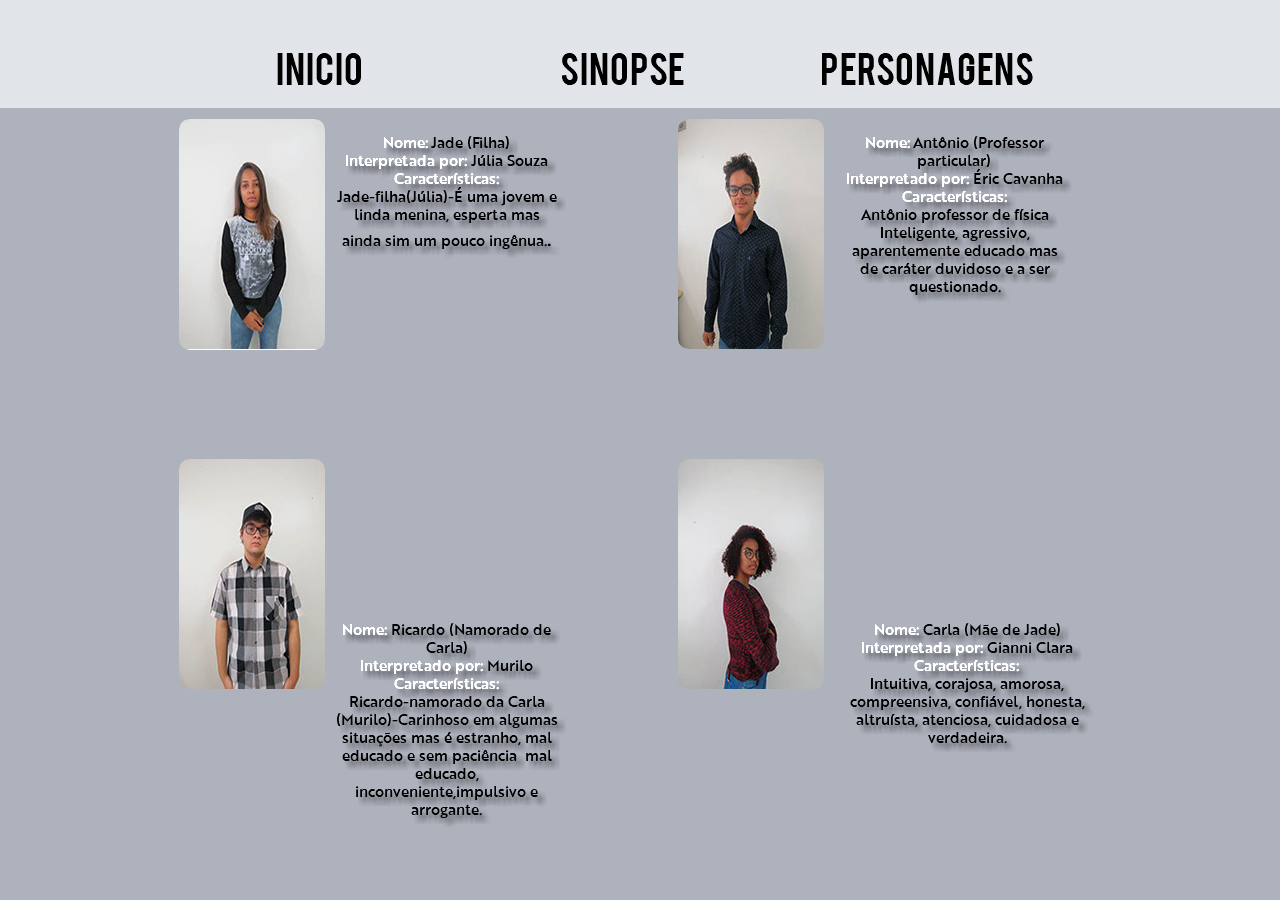
==== personagens.html @ e4b3dd81 "sd" ====
<!DOCTYPE html>
<html class="nojs html css_verticalspacer" lang="pt-BR">
 <head>

  <meta http-equiv="Content-type" content="text/html;charset=UTF-8"/>
  <meta name="generator" content="2017.0.0.363"/>
  <meta name="viewport" content="width=device-width, initial-scale=1.0"/>
  
  <script type="text/javascript">
   // Update the 'nojs'/'js' class on the html node
document.documentElement.className = document.documentElement.className.replace(/\bnojs\b/g, 'js');

// Check that all required assets are uploaded and up-to-date
if(typeof Muse == "undefined") window.Muse = {}; window.Muse.assets = {"required":["museutils.js", "museconfig.js", "jquery.musemenu.js", "jquery.watch.js", "require.js", "personagens.css"], "outOfDate":[]};
</script>
  
  <title>Personagens</title>
  <!-- CSS -->
  <link rel="stylesheet" type="text/css" href="css/site_global.css?crc=443350757"/>
  <link rel="stylesheet" type="text/css" href="css/master_a-mestre.css?crc=4279424899"/>
  <link rel="stylesheet" type="text/css" href="css/personagens.css?crc=534157246" id="pagesheet"/>
  <!-- JS includes -->
  <!--[if lt IE 9]>
  <script src="scripts/html5shiv.js?crc=4241844378" type="text/javascript"></script>
  <![endif]-->
   </head>
 <body>

  <div class="clearfix borderbox" id="page"><!-- column -->
   <div class="browser_width colelem" id="u621-bw">
    <div id="u621"><!-- group -->
     <div class="clearfix" id="u621_align_to_page">
      <nav class="MenuBar clearfix grpelem" id="menuu1161"><!-- horizontal box -->
       <div class="MenuItemContainer borderbox clearfix grpelem" id="u1169"><!-- vertical box -->
        <a class="nonblock nontext MenuItem MenuItemWithSubMenu borderbox clearfix colelem" id="u1172" href="index.html"><!-- horizontal box --><div class="MenuItemLabel NoWrap grpelem" id="u1175"><!-- state-based BG images --><img alt="Inicio" src="images/blank.gif?crc=4208392903"/><div class="fluid_height_spacer"></div></div></a>
       </div>
       <div class="MenuItemContainer borderbox clearfix grpelem" id="u1176"><!-- vertical box -->
        <a class="nonblock nontext MenuItem MenuItemWithSubMenu borderbox clearfix colelem" id="u1177" href="sinopse.html"><!-- horizontal box --><div class="MenuItemLabel NoWrap grpelem" id="u1178"><!-- state-based BG images --><img alt="Sinopse" src="images/blank.gif?crc=4208392903"/><div class="fluid_height_spacer"></div></div></a>
       </div>
       <div class="MenuItemContainer borderbox clearfix grpelem" id="u1162"><!-- vertical box -->
        <a class="nonblock nontext MenuItem MenuItemWithSubMenu MuseMenuActive borderbox clearfix colelem" id="u1163" href="personagens.html"><!-- horizontal box --><div class="MenuItemLabel NoWrap grpelem" id="u1164"><!-- state-based BG images --><img alt="Personagens" src="images/blank.gif?crc=4208392903"/><div class="fluid_height_spacer"></div></div></a>
       </div>
      </nav>
     </div>
    </div>
   </div>
   <div class="clearfix colelem" id="pu644-3"><!-- group -->
    <a class="nonblock nontext grpelem" id="u644-3" href="tablet/index.html?devicelock=tablet"><!-- rasterized frame --><div id="u644-3_img"></div></a>
    <img class="grpelem" id="u1763-19" alt="Nome: Jade (Filha) Interpretada por: Júlia Souza Características: Jade-filha(Júlia)-É uma jovem e linda menina, esperta mas ainda sim um pouco ingênua.. " src="images/u1763-19.png?crc=3944824429" data-image-width="233"/><!-- rasterized frame -->
    <img class="grpelem" id="u1779-12" alt="Nome: Antônio (Professor particular) Interpretado por: Éric Cavanha Características: Antônio professor de física Inteligente, agressivo, aparentemente educado mas de caráter duvidoso e a ser questionado." src="images/u1779-12.png?crc=512086657" data-image-width="231"/><!-- rasterized frame -->
    <div class="rounded-corners clip_frame grpelem" id="u3527"><!-- image -->
     <img class="block" id="u3527_img" src="images/img_3948-crop-u3527.jpg?crc=359358889" alt="" data-image-width="146" data-image-height="230"/>
    </div>
    <div class="rounded-corners clip_frame grpelem" id="u3552"><!-- image -->
     <img class="block" id="u3552_img" src="images/img_3949-crop-u3552.jpg?crc=452761715" alt="" data-image-width="146" data-image-height="231"/>
    </div>
   </div>
   <div class="clearfix colelem" id="pu3516"><!-- group -->
    <div class="rounded-corners clip_frame grpelem" id="u3516"><!-- image -->
     <img class="block" id="u3516_img" src="images/img_3943-crop-u3516.jpg?crc=22323202" alt="" data-image-width="146" data-image-height="230"/>
    </div>
    <div class="rounded-corners clip_frame grpelem" id="u3535"><!-- image -->
     <img class="block" id="u3535_img" src="images/img_3960-crop-u3535.jpg?crc=3944533901" alt="" data-image-width="146" data-image-height="230"/>
    </div>
   </div>
   <div class="clearfix colelem" id="pu2293-12"><!-- group -->
    <img id="u2293-12" alt="Nome: Ricardo (Namorado de Carla) Interpretado por: Murilo  Características: Ricardo-namorado da Carla(Murilo)-Carinhoso em algumas situações mas é estranho, mal educado e sem paciência mal educado, inconveniente,impulsivo e arrogante." width="233" height="206" src="images/u2293-12.png?crc=4162046887"/><!-- rasterized frame -->
    <div id="u2477-12-wrapper">
     <img id="u2477-12" alt="Nome: Carla (Mãe de Jade) Interpretada por: Gianni Clara Características: Intuitiva, corajosa, amorosa, compreensiva, confiável, honesta, altruísta, atenciosa, cuidadosa e verdadeira." src="images/u2477-12.png?crc=225882922" data-image-width="266"/><!-- rasterized frame -->
    </div>
   </div>
   <div class="verticalspacer" data-offset-top="672" data-content-above-spacer="672" data-content-below-spacer="62"></div>
  </div>
  <div class="preload_images">
   <img class="preload" src="images/u1175-r.png?crc=3986960695" alt=""/>
   <img class="preload" src="images/u1175-m.png?crc=4094010602" alt=""/>
   <img class="preload" src="images/u1178-r.png?crc=3970149169" alt=""/>
   <img class="preload" src="images/u1178-m.png?crc=425866406" alt=""/>
   <img class="preload" src="images/u1164-r.png?crc=200792991" alt=""/>
   <img class="preload" src="images/u1164-m.png?crc=4041815009" alt=""/>
  </div>
  <!-- Other scripts -->
  <script type="text/javascript">
   window.Muse.assets.check=function(d){if(!window.Muse.assets.checked){window.Muse.assets.checked=!0;var b={},c=function(a,b){if(window.getComputedStyle){var c=window.getComputedStyle(a,null);return c&&c.getPropertyValue(b)||c&&c[b]||""}if(document.documentElement.currentStyle)return(c=a.currentStyle)&&c[b]||a.style&&a.style[b]||"";return""},a=function(a){if(a.match(/^rgb/))return a=a.replace(/\s+/g,"").match(/([\d\,]+)/gi)[0].split(","),(parseInt(a[0])<<16)+(parseInt(a[1])<<8)+parseInt(a[2]);if(a.match(/^\#/))return parseInt(a.substr(1),
16);return 0},g=function(g){for(var f=document.getElementsByTagName("link"),h=0;h<f.length;h++)if("text/css"==f[h].type){var i=(f[h].href||"").match(/\/?css\/([\w\-]+\.css)\?crc=(\d+)/);if(!i||!i[1]||!i[2])break;b[i[1]]=i[2]}f=document.createElement("div");f.className="version";f.style.cssText="display:none; width:1px; height:1px;";document.getElementsByTagName("body")[0].appendChild(f);for(h=0;h<Muse.assets.required.length;){var i=Muse.assets.required[h],l=i.match(/([\w\-\.]+)\.(\w+)$/),k=l&&l[1]?
l[1]:null,l=l&&l[2]?l[2]:null;switch(l.toLowerCase()){case "css":k=k.replace(/\W/gi,"_").replace(/^([^a-z])/gi,"_$1");f.className+=" "+k;k=a(c(f,"color"));l=a(c(f,"backgroundColor"));k!=0||l!=0?(Muse.assets.required.splice(h,1),"undefined"!=typeof b[i]&&(k!=b[i]>>>24||l!=(b[i]&16777215))&&Muse.assets.outOfDate.push(i)):h++;f.className="version";break;case "js":h++;break;default:throw Error("Unsupported file type: "+l);}}d?d().jquery!="1.8.3"&&Muse.assets.outOfDate.push("jquery-1.8.3.min.js"):Muse.assets.required.push("jquery-1.8.3.min.js");
f.parentNode.removeChild(f);if(Muse.assets.outOfDate.length||Muse.assets.required.length)f="Alguns arquivos no servidor podem estar ausentes ou incorretos. Limpe o cache do navegador e tente novamente. Se o problema persistir, entre em contato com o autor do site.",g&&Muse.assets.outOfDate.length&&(f+="\nOut of date: "+Muse.assets.outOfDate.join(",")),g&&Muse.assets.required.length&&(f+="\nMissing: "+Muse.assets.required.join(",")),alert(f)};location&&location.search&&location.search.match&&location.search.match(/muse_debug/gi)?setTimeout(function(){g(!0)},5E3):g()}};
var muse_init=function(){require.config({baseUrl:""});require(["jquery","museutils","whatinput","jquery.musemenu","jquery.watch"],function(d){var $ = d;$(document).ready(function(){try{
window.Muse.assets.check($);/* body */
Muse.Utils.transformMarkupToFixBrowserProblemsPreInit();/* body */
Muse.Utils.prepHyperlinks(true);/* body */
Muse.Utils.resizeHeight('.browser_width');/* resize height */
Muse.Utils.requestAnimationFrame(function() { $('body').addClass('initialized'); });/* mark body as initialized */
Muse.Utils.fullPage('#page');/* 100% height page */
Muse.Utils.initWidget('.MenuBar', ['#bp_infinity'], function(elem) { return $(elem).museMenu(); });/* unifiedNavBar */
Muse.Utils.showWidgetsWhenReady();/* body */
Muse.Utils.transformMarkupToFixBrowserProblems();/* body */
}catch(b){if(b&&"function"==typeof b.notify?b.notify():Muse.Assert.fail("Error calling selector function: "+b),false)throw b;}})})};

</script>
  <!-- RequireJS script -->
  <script src="scripts/require.js?crc=244322403" type="text/javascript" async data-main="scripts/museconfig.js?crc=36584860" onload="if (requirejs) requirejs.onError = function(requireType, requireModule) { if (requireType && requireType.toString && requireType.toString().indexOf && 0 <= requireType.toString().indexOf('#scripterror')) window.Muse.assets.check(); }" onerror="window.Muse.assets.check();"></script>
   </body>
</html>
---- css/site_global.css ----
html{min-height:100%;min-width:100%;-ms-text-size-adjust:none;}body,div,dl,dt,dd,ul,ol,li,nav,h1,h2,h3,h4,h5,h6,pre,code,form,fieldset,legend,input,button,textarea,p,blockquote,th,td,a{margin:0px;padding:0px;border-width:0px;border-style:solid;border-color:transparent;-webkit-transform-origin:left top;-ms-transform-origin:left top;-o-transform-origin:left top;transform-origin:left top;background-repeat:no-repeat;}button.submit-btn{-moz-box-sizing:content-box;-webkit-box-sizing:content-box;box-sizing:content-box;}.transition{-webkit-transition-property:background-image,background-position,background-color,border-color,border-radius,color,font-size,font-style,font-weight,letter-spacing,line-height,text-align,box-shadow,text-shadow,opacity;transition-property:background-image,background-position,background-color,border-color,border-radius,color,font-size,font-style,font-weight,letter-spacing,line-height,text-align,box-shadow,text-shadow,opacity;}.transition *{-webkit-transition:inherit;transition:inherit;}table{border-collapse:collapse;border-spacing:0px;}fieldset,img{border:0px;border-style:solid;-webkit-transform-origin:left top;-ms-transform-origin:left top;-o-transform-origin:left top;transform-origin:left top;}address,caption,cite,code,dfn,em,strong,th,var,optgroup{font-style:inherit;font-weight:inherit;}del,ins{text-decoration:none;}li{list-style:none;}caption,th{text-align:left;}h1,h2,h3,h4,h5,h6{font-size:100%;font-weight:inherit;}input,button,textarea,select,optgroup,option{font-family:inherit;font-size:inherit;font-style:inherit;font-weight:inherit;}.form-grp input,.form-grp textarea{-webkit-appearance:none;-webkit-border-radius:0;}body{font-family:Arial, Helvetica Neue, Helvetica, sans-serif;text-align:left;font-size:14px;line-height:17px;word-wrap:break-word;text-rendering:optimizeLegibility;-moz-font-feature-settings:'liga';-ms-font-feature-settings:'liga';-webkit-font-feature-settings:'liga';font-feature-settings:'liga';}a:link{color:#0000FF;text-decoration:underline;}a:visited{color:#800080;text-decoration:underline;}a:hover{color:#0000FF;text-decoration:underline;}a:active{color:#EE0000;text-decoration:underline;}a.nontext{color:black;text-decoration:none;font-style:normal;font-weight:normal;}.normal_text{color:#000000;direction:ltr;font-family:Arial, Helvetica Neue, Helvetica, sans-serif;font-size:14px;font-style:normal;font-weight:normal;letter-spacing:0px;line-height:17px;text-align:left;text-decoration:none;text-indent:0px;text-transform:none;vertical-align:0px;padding:0px;}.list0 li:before{position:absolute;right:100%;letter-spacing:0px;text-decoration:none;font-weight:normal;font-style:normal;}.rtl-list li:before{right:auto;left:100%;}.nls-None > li:before,.nls-None .list3 > li:before,.nls-None .list6 > li:before{margin-right:6px;content:'•';}.nls-None .list1 > li:before,.nls-None .list4 > li:before,.nls-None .list7 > li:before{margin-right:6px;content:'○';}.nls-None,.nls-None .list1,.nls-None .list2,.nls-None .list3,.nls-None .list4,.nls-None .list5,.nls-None .list6,.nls-None .list7,.nls-None .list8{padding-left:34px;}.nls-None.rtl-list,.nls-None .list1.rtl-list,.nls-None .list2.rtl-list,.nls-None .list3.rtl-list,.nls-None .list4.rtl-list,.nls-None .list5.rtl-list,.nls-None .list6.rtl-list,.nls-None .list7.rtl-list,.nls-None .list8.rtl-list{padding-left:0px;padding-right:34px;}.nls-None .list2 > li:before,.nls-None .list5 > li:before,.nls-None .list8 > li:before{margin-right:6px;content:'-';}.nls-None.rtl-list > li:before,.nls-None .list1.rtl-list > li:before,.nls-None .list2.rtl-list > li:before,.nls-None .list3.rtl-list > li:before,.nls-None .list4.rtl-list > li:before,.nls-None .list5.rtl-list > li:before,.nls-None .list6.rtl-list > li:before,.nls-None .list7.rtl-list > li:before,.nls-None .list8.rtl-list > li:before{margin-right:0px;margin-left:6px;}.TabbedPanelsTab{white-space:nowrap;}.MenuBar .MenuBarView,.MenuBar .SubMenuView{display:block;list-style:none;}.MenuBar .SubMenu{display:none;position:absolute;}.NoWrap{white-space:nowrap;word-wrap:normal;}.rootelem{margin-left:auto;margin-right:auto;}.colelem{display:inline;float:left;clear:both;}.clearfix:after{content:"\0020";visibility:hidden;display:block;height:0px;clear:both;}*:first-child+html .clearfix{zoom:1;}.clip_frame{overflow:hidden;}.popup_anchor{position:relative;width:0px;height:0px;}.popup_element{z-index:100000;}.svg{display:block;vertical-align:top;}span.wrap{content:'';clear:left;display:block;}span.actAsInlineDiv{display:inline-block;}.position_content,.excludeFromNormalFlow{float:left;}.preload_images{position:absolute;overflow:hidden;left:-9999px;top:-9999px;height:1px;width:1px;}.preload{height:1px;width:1px;}.animateStates{-webkit-transition:0.3s ease-in-out;-moz-transition:0.3s ease-in-out;-o-transition:0.3s ease-in-out;transition:0.3s ease-in-out;}[data-whatinput="mouse"] *:focus,[data-whatinput="touch"] *:focus,input:focus,textarea:focus{outline:none;}textarea{resize:none;overflow:auto;}.fld-prompt{pointer-events:none;}.wrapped-input{position:absolute;top:0px;left:0px;background:transparent;border:none;}.submit-btn{z-index:50000;cursor:pointer;}.anchor_item{width:22px;height:18px;}.MenuBar .SubMenuVisible,.MenuBarVertical .SubMenuVisible,.MenuBar .SubMenu .SubMenuVisible,.popup_element.Active,span.actAsPara,.actAsDiv,a.nonblock.nontext,img.block{display:block;}.widget_invisible,.js .invi,.js .mse_pre_init{visibility:hidden;}.ose_ei{visibility:hidden;z-index:0;}.no_vert_scroll{overflow-y:hidden;}.always_vert_scroll{overflow-y:scroll;}.always_horz_scroll{overflow-x:scroll;}.fullscreen{overflow:hidden;left:0px;top:0px;position:fixed;height:100%;width:100%;-moz-box-sizing:border-box;-webkit-box-sizing:border-box;-ms-box-sizing:border-box;box-sizing:border-box;}.fullwidth{position:absolute;}.borderbox{-moz-box-sizing:border-box;-webkit-box-sizing:border-box;-ms-box-sizing:border-box;box-sizing:border-box;}.scroll_wrapper{position:absolute;overflow:auto;left:0px;right:0px;top:0px;bottom:0px;padding-top:0px;padding-bottom:0px;margin-top:0px;margin-bottom:0px;}.browser_width > *{position:absolute;left:0px;right:0px;}.grpelem,.accordion_wrapper{display:inline;float:left;}.fld-checkbox input[type=checkbox],.fld-radiobutton input[type=radio]{position:absolute;overflow:hidden;clip:rect(0px, 0px, 0px, 0px);height:1px;width:1px;margin:-1px;padding:0px;border:0px;}.fld-checkbox input[type=checkbox] + label,.fld-radiobutton input[type=radio] + label{display:inline-block;background-repeat:no-repeat;cursor:pointer;float:left;width:100%;height:100%;}.pointer_cursor,.fld-recaptcha-mode,.fld-recaptcha-refresh,.fld-recaptcha-help{cursor:pointer;}p,h1,h2,h3,h4,h5,h6,ol,ul,span.actAsPara{max-height:1000000px;}.superscript{vertical-align:super;font-size:66%;line-height:0px;}.subscript{vertical-align:sub;font-size:66%;line-height:0px;}.horizontalSlideShow{-ms-touch-action:pan-y;touch-action:pan-y;}.verticalSlideShow{-ms-touch-action:pan-x;touch-action:pan-x;}.colelem100,.verticalspacer{clear:both;}.list0 li,.MenuBar .MenuItemContainer,.SlideShowContentPanel .fullscreen img,.css_verticalspacer .verticalspacer{position:relative;}.popup_element.Inactive,.js .disn,.js .an_invi,.hidden,.breakpoint{display:none;}#muse_css_mq{position:absolute;display:none;background-color:#FFFFFE;}.fluid_height_spacer{width:0.01px;}.muse_check_css{display:none;position:fixed;}@media screen and (-webkit-min-device-pixel-ratio:0){body{text-rendering:auto;}}
---- css/master_a-mestre.css ----
#u621{background-color:#E1E4E9;}#u621_align_to_page{max-width:960px;}#menuu1161{border-width:0px;border-color:transparent;background-color:transparent;}#u1169,#u1172{background-color:transparent;}#u1172:active{background-color:transparent;}#u1175{vertical-align:top;background:transparent url("../images/u1175.png?crc=4094010602") no-repeat center;background-size:100%;}#u1172:hover #u1175{background:transparent url("../images/u1175-r.png?crc=3986960695") no-repeat center;background-size:100%;}#u1172:active #u1175{background:transparent url("../images/u1175-m.png?crc=4094010602") no-repeat center;background-size:100%;}#u1176,#u1177{background-color:transparent;}#u1177:active{background-color:transparent;}#u1178{vertical-align:top;background:transparent url("../images/u1178.png?crc=425866406") no-repeat center;background-size:100%;}#u1177:hover #u1178{background:transparent url("../images/u1178-r.png?crc=3970149169") no-repeat center;background-size:100%;}#u1177:active #u1178{background:transparent url("../images/u1178-m.png?crc=425866406") no-repeat center;background-size:100%;}#u1162,#u1163{background-color:transparent;}#u1163:active{background-color:transparent;}#u1164{vertical-align:top;background:transparent url("../images/u1164.png?crc=4041815009") no-repeat center;background-size:100%;}#u1163:hover #u1164{background:transparent url("../images/u1164-r.png?crc=200792991") no-repeat center;background-size:100%;}#u1163:active #u1164{background:transparent url("../images/u1164-m.png?crc=4041815009") no-repeat center;background-size:100%;}.MenuItem{cursor:pointer;}#u644-3_img{vertical-align:top;background:url("../images/u644-3.png?crc=464059356") no-repeat 0px 0px;}
---- css/personagens.css ----
.version.personagens{color:#00001F;background-color:#D697BE;}#muse_css_mq{background-color:#FFFFFF;}#page{z-index:1;min-height:437.97237569060735px;background-image:none;border-width:0px;border-color:#000000;background-color:transparent;padding-bottom:62.02762430939265px;width:100%;max-width:960px;margin-left:auto;margin-right:auto;}#u621_align_to_page{margin-left:auto;margin-right:auto;position:relative;}#menuu1161{z-index:6;margin-bottom:-2px;position:relative;margin-right:-10000px;margin-top:29px;width:94.8%;left:0.84%;}#u1169{min-height:64px;position:relative;margin-right:-10000px;width:33.19%;}#u1172{padding-bottom:21px;position:relative;width:100%;}#u1172:active{min-height:0px;width:100%;margin:0px 0px 0px 0%;}#u1176{min-height:64px;position:relative;margin-right:-10000px;width:33.19%;left:33.41%;}#u1177{padding-bottom:21px;position:relative;width:100%;}#u1172.MuseMenuActive,#u1177:active{min-height:0px;width:100%;margin:0px 0px 0px 0%;}#u1162{min-height:64px;position:relative;margin-right:-10000px;width:33.19%;left:66.82%;}#u1163{padding-bottom:21px;position:relative;width:100%;}#u1177.MuseMenuActive,#u1163:active{min-height:0px;width:100%;margin:0px 0px 0px 0%;}#u1163.MuseMenuActive{min-height:0px;width:100%;margin:0px 0px 0px 0%;}#u1175,#u1178,#u1164{position:relative;margin-right:-10000px;top:10px;width:100%;}#u1175 .fluid_height_spacer,#u1178 .fluid_height_spacer,#u1164 .fluid_height_spacer{padding-bottom:14.23841059602649%;}.js body{visibility:hidden;}.js body.initialized{visibility:visible;}#u621,#u621-bw{z-index:2;min-height:91px;}#pu644-3{z-index:3;margin-top:11px;width:100%;}#u644-3{z-index:3;position:relative;margin-right:-10000px;margin-top:75px;width:66.05%;left:17.5%;}#u644-3_img{height:223px;width:100%;}#u1763-19{z-index:25;display:block;vertical-align:top;position:relative;margin-right:-10000px;margin-top:16px;width:24.28%;left:18.13%;}#u1779-12{z-index:44;display:block;vertical-align:top;position:relative;margin-right:-10000px;margin-top:16px;width:24.07%;left:71.05%;}#u3527{z-index:82;background-color:transparent;border-radius:10px;position:relative;margin-right:-10000px;width:15.21%;left:53.96%;}#u3552{z-index:86;background-color:transparent;border-radius:10px;position:relative;margin-right:-10000px;width:15.21%;left:1.98%;}#pu3516{z-index:80;margin-top:42px;width:100%;}#u3516{z-index:80;background-color:transparent;border-radius:10px;position:relative;margin-right:-10000px;width:15.21%;left:1.98%;}#u3535{z-index:84;background-color:transparent;border-radius:10px;position:relative;margin-right:-10000px;width:15.21%;left:53.96%;}#u3527 .clip_frame,#u3552 .clip_frame,#u3516 .clip_frame,#u3535 .clip_frame{-webkit-border-radius:10px 10px 10px 10px;}#u3527_img,#u3552_img,#u3516_img,#u3535_img{width:100%;}#pu2293-12{z-index:56;padding-bottom:205px;margin-top:-216px;width:100%;}#u2293-12{z-index:56;display:block;vertical-align:top;position:fixed;bottom:72px;left:50%;margin-left:-306px;}#u2477-12{display:block;vertical-align:top;position:relative;left:-50%;margin-left:133px;width:100%;max-width:266px;}#u2477-12-wrapper{position:fixed;bottom:67px;z-index:68;left:50%;margin-left:197px;width:27.71%;max-width:266px;}.css_verticalspacer .verticalspacer{height:calc(100vh - 734px);}.html{background-color:#AEB2BD;}body{position:relative;min-width:320px;}
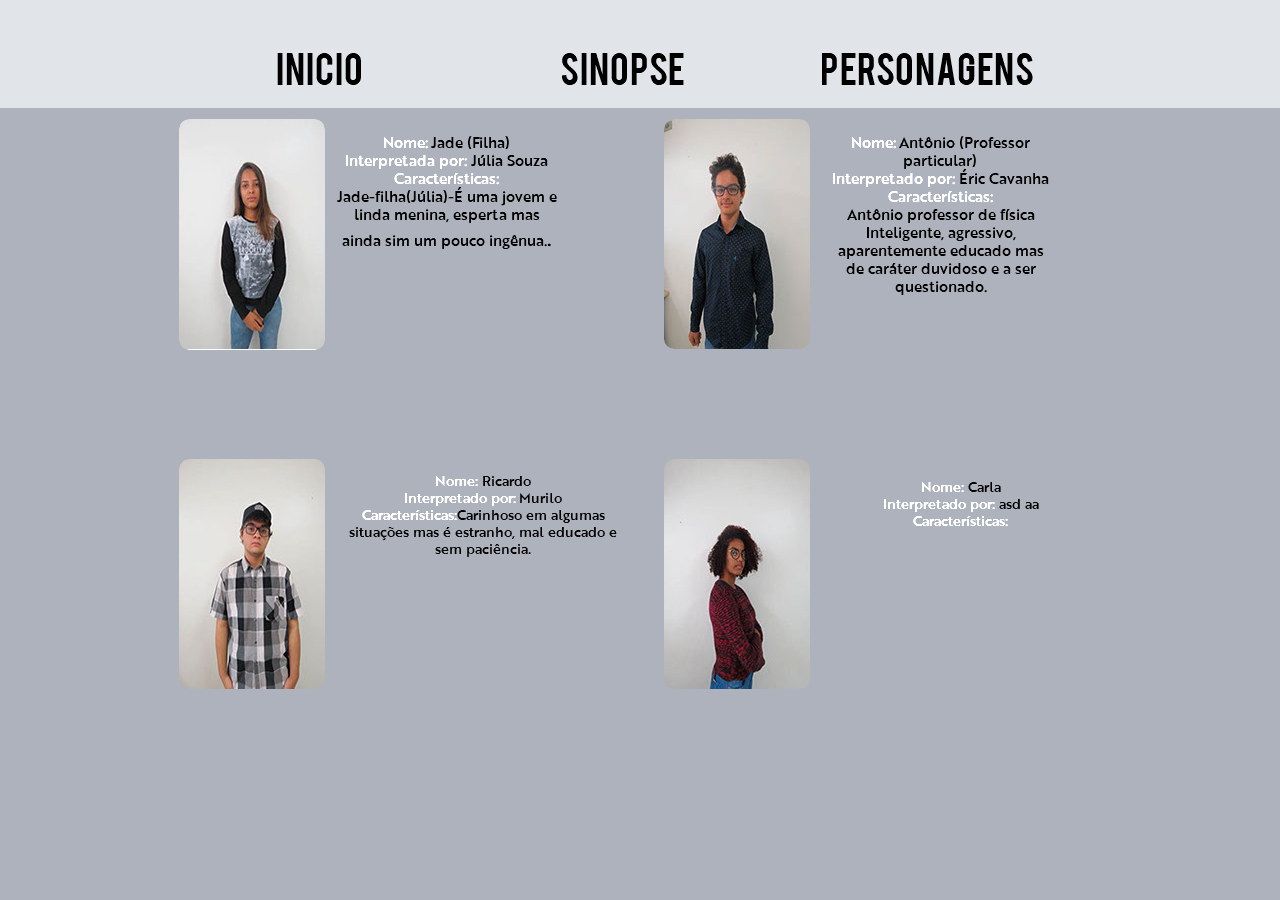
==== commit beec19c6: "dsd" ====
--- a/personagens.html
+++ b/personagens.html
@@ -18,7 +18,7 @@
   <!-- CSS -->
   <link rel="stylesheet" type="text/css" href="css/site_global.css?crc=443350757"/>
   <link rel="stylesheet" type="text/css" href="css/master_a-mestre.css?crc=4279424899"/>
-  <link rel="stylesheet" type="text/css" href="css/personagens.css?crc=534157246" id="pagesheet"/>
+  <link rel="stylesheet" type="text/css" href="css/personagens.css?crc=3814933864" id="pagesheet"/>
   <!-- JS includes -->
   <!--[if lt IE 9]>
   <script src="scripts/html5shiv.js?crc=4241844378" type="text/javascript"></script>
@@ -50,11 +50,11 @@
 Interpretada por: Júlia Souza  Características:  Jade-filha(Júlia)-É uma jovem e linda menina, esperta mas ainda sim um pouco ingênua.. -" src="images/u1763-19.png?crc=3944824429" data-image-width="233"/><!-- rasterized frame -->
+" src="images/u1763-19.png?crc=443175472" data-image-width="225"/><!-- rasterized frame -->
     <img class="grpelem" id="u1779-12" alt="Nome: Antônio (Professor particular)  Interpretado por: Éric Cavanha  Características: -Antônio professor de física Inteligente, agressivo, aparentemente educado mas de caráter duvidoso e a ser questionado." src="images/u1779-12.png?crc=512086657" data-image-width="231"/><!-- rasterized frame -->
+Antônio professor de física Inteligente, agressivo, aparentemente educado mas de caráter duvidoso e a ser questionado." src="images/u1779-12.png?crc=4184123043" data-image-width="225"/><!-- rasterized frame -->
     <div class="rounded-corners clip_frame grpelem" id="u3527"><!-- image -->
      <img class="block" id="u3527_img" src="images/img_3948-crop-u3527.jpg?crc=359358889" alt="" data-image-width="146" data-image-height="230"/>
     </div>
@@ -66,21 +66,15 @@
     <div class="rounded-corners clip_frame grpelem" id="u3516"><!-- image -->
      <img class="block" id="u3516_img" src="images/img_3943-crop-u3516.jpg?crc=22323202" alt="" data-image-width="146" data-image-height="230"/>
     </div>
+    <img class="grpelem" id="u3571-11" alt="Nome: Ricardo +Interpretado por: Murilo +Características:Carinhoso em algumas situações mas é estranho, mal educado e sem paciência." src="images/u3571-11.png?crc=507246793" data-image-width="274"/><!-- rasterized frame -->
     <div class="rounded-corners clip_frame grpelem" id="u3535"><!-- image -->
      <img class="block" id="u3535_img" src="images/img_3960-crop-u3535.jpg?crc=3944533901" alt="" data-image-width="146" data-image-height="230"/>
     </div>
-   </div>
-   <div class="clearfix colelem" id="pu2293-12"><!-- group -->
-    <img id="u2293-12" alt="Nome: Ricardo (Namorado de Carla) -Interpretado por: Murilo  -Características: -Ricardo-namorado da Carla(Murilo)-Carinhoso em algumas situações mas é estranho, mal educado e sem paciência mal educado, inconveniente,impulsivo e arrogante." width="233" height="206" src="images/u2293-12.png?crc=4162046887"/><!-- rasterized frame -->
-    <div id="u2477-12-wrapper">
-     <img id="u2477-12" alt="Nome: Carla (Mãe de Jade) -Interpretada por: Gianni Clara -Características: -Intuitiva, corajosa, amorosa, compreensiva, confiável, honesta, altruísta, atenciosa, cuidadosa e verdadeira." src="images/u2477-12.png?crc=225882922" data-image-width="266"/><!-- rasterized frame -->
-    </div>
+    <img class="grpelem" id="u3574-10" alt="Nome: Carla +Interpretado por: asd aa +Características:" src="images/u3574-10.png?crc=526026081" data-image-width="238"/><!-- rasterized frame -->
    </div>
    <div class="verticalspacer" data-offset-top="672" data-content-above-spacer="672" data-content-below-spacer="62"></div>
   </div>
--- a/css/personagens.css
+++ b/css/personagens.css
@@ -1 +1 @@
-.version.personagens{color:#00001F;background-color:#D697BE;}#muse_css_mq{background-color:#FFFFFF;}#page{z-index:1;min-height:437.97237569060735px;background-image:none;border-width:0px;border-color:#000000;background-color:transparent;padding-bottom:62.02762430939265px;width:100%;max-width:960px;margin-left:auto;margin-right:auto;}#u621_align_to_page{margin-left:auto;margin-right:auto;position:relative;}#menuu1161{z-index:6;margin-bottom:-2px;position:relative;margin-right:-10000px;margin-top:29px;width:94.8%;left:0.84%;}#u1169{min-height:64px;position:relative;margin-right:-10000px;width:33.19%;}#u1172{padding-bottom:21px;position:relative;width:100%;}#u1172:active{min-height:0px;width:100%;margin:0px 0px 0px 0%;}#u1176{min-height:64px;position:relative;margin-right:-10000px;width:33.19%;left:33.41%;}#u1177{padding-bottom:21px;position:relative;width:100%;}#u1172.MuseMenuActive,#u1177:active{min-height:0px;width:100%;margin:0px 0px 0px 0%;}#u1162{min-height:64px;position:relative;margin-right:-10000px;width:33.19%;left:66.82%;}#u1163{padding-bottom:21px;position:relative;width:100%;}#u1177.MuseMenuActive,#u1163:active{min-height:0px;width:100%;margin:0px 0px 0px 0%;}#u1163.MuseMenuActive{min-height:0px;width:100%;margin:0px 0px 0px 0%;}#u1175,#u1178,#u1164{position:relative;margin-right:-10000px;top:10px;width:100%;}#u1175 .fluid_height_spacer,#u1178 .fluid_height_spacer,#u1164 .fluid_height_spacer{padding-bottom:14.23841059602649%;}.js body{visibility:hidden;}.js body.initialized{visibility:visible;}#u621,#u621-bw{z-index:2;min-height:91px;}#pu644-3{z-index:3;margin-top:11px;width:100%;}#u644-3{z-index:3;position:relative;margin-right:-10000px;margin-top:75px;width:66.05%;left:17.5%;}#u644-3_img{height:223px;width:100%;}#u1763-19{z-index:25;display:block;vertical-align:top;position:relative;margin-right:-10000px;margin-top:16px;width:24.28%;left:18.13%;}#u1779-12{z-index:44;display:block;vertical-align:top;position:relative;margin-right:-10000px;margin-top:16px;width:24.07%;left:71.05%;}#u3527{z-index:82;background-color:transparent;border-radius:10px;position:relative;margin-right:-10000px;width:15.21%;left:53.96%;}#u3552{z-index:86;background-color:transparent;border-radius:10px;position:relative;margin-right:-10000px;width:15.21%;left:1.98%;}#pu3516{z-index:80;margin-top:42px;width:100%;}#u3516{z-index:80;background-color:transparent;border-radius:10px;position:relative;margin-right:-10000px;width:15.21%;left:1.98%;}#u3535{z-index:84;background-color:transparent;border-radius:10px;position:relative;margin-right:-10000px;width:15.21%;left:53.96%;}#u3527 .clip_frame,#u3552 .clip_frame,#u3516 .clip_frame,#u3535 .clip_frame{-webkit-border-radius:10px 10px 10px 10px;}#u3527_img,#u3552_img,#u3516_img,#u3535_img{width:100%;}#pu2293-12{z-index:56;padding-bottom:205px;margin-top:-216px;width:100%;}#u2293-12{z-index:56;display:block;vertical-align:top;position:fixed;bottom:72px;left:50%;margin-left:-306px;}#u2477-12{display:block;vertical-align:top;position:relative;left:-50%;margin-left:133px;width:100%;max-width:266px;}#u2477-12-wrapper{position:fixed;bottom:67px;z-index:68;left:50%;margin-left:197px;width:27.71%;max-width:266px;}.css_verticalspacer .verticalspacer{height:calc(100vh - 734px);}.html{background-color:#AEB2BD;}body{position:relative;min-width:320px;}+.version.personagens{color:#0000E3;background-color:#634568;}#muse_css_mq{background-color:#FFFFFF;}#page{z-index:1;min-height:437.97237569060735px;background-image:none;border-width:0px;border-color:#000000;background-color:transparent;padding-bottom:62.02762430939265px;width:100%;max-width:960px;margin-left:auto;margin-right:auto;}#u621_align_to_page{margin-left:auto;margin-right:auto;position:relative;}#menuu1161{z-index:6;margin-bottom:-2px;position:relative;margin-right:-10000px;margin-top:29px;width:94.8%;left:0.84%;}#u1169{min-height:64px;position:relative;margin-right:-10000px;width:33.19%;}#u1172{padding-bottom:21px;position:relative;width:100%;}#u1172:active{min-height:0px;width:100%;margin:0px 0px 0px 0%;}#u1176{min-height:64px;position:relative;margin-right:-10000px;width:33.19%;left:33.41%;}#u1177{padding-bottom:21px;position:relative;width:100%;}#u1172.MuseMenuActive,#u1177:active{min-height:0px;width:100%;margin:0px 0px 0px 0%;}#u1162{min-height:64px;position:relative;margin-right:-10000px;width:33.19%;left:66.82%;}#u1163{padding-bottom:21px;position:relative;width:100%;}#u1177.MuseMenuActive,#u1163:active{min-height:0px;width:100%;margin:0px 0px 0px 0%;}#u1163.MuseMenuActive{min-height:0px;width:100%;margin:0px 0px 0px 0%;}#u1175,#u1178,#u1164{position:relative;margin-right:-10000px;top:10px;width:100%;}#u1175 .fluid_height_spacer,#u1178 .fluid_height_spacer,#u1164 .fluid_height_spacer{padding-bottom:14.23841059602649%;}.js body{visibility:hidden;}.js body.initialized{visibility:visible;}#u621,#u621-bw{z-index:2;min-height:91px;}#pu644-3{z-index:3;margin-top:11px;width:100%;}#u644-3{z-index:3;position:relative;margin-right:-10000px;margin-top:75px;width:66.05%;left:17.5%;}#u644-3_img{height:223px;width:100%;}#u1763-19{z-index:25;display:block;vertical-align:top;position:relative;margin-right:-10000px;margin-top:16px;width:23.44%;left:18.13%;}#u1779-12{z-index:44;display:block;vertical-align:top;position:relative;margin-right:-10000px;margin-top:16px;width:23.44%;left:69.59%;}#u3527{z-index:58;background-color:transparent;border-radius:10px;position:relative;margin-right:-10000px;width:15.21%;left:52.5%;}#u3552{z-index:62;background-color:transparent;border-radius:10px;position:relative;margin-right:-10000px;width:15.21%;left:1.98%;}#pu3516{z-index:56;margin-top:42px;width:100%;}#u3516{z-index:56;background-color:transparent;border-radius:10px;position:relative;margin-right:-10000px;width:15.21%;left:1.98%;}#u3571-11{z-index:64;display:block;vertical-align:top;position:relative;margin-right:-10000px;margin-top:15px;width:28.55%;left:19.38%;}#u3535{z-index:60;background-color:transparent;border-radius:10px;position:relative;margin-right:-10000px;width:15.21%;left:52.5%;}#u3527 .clip_frame,#u3552 .clip_frame,#u3516 .clip_frame,#u3535 .clip_frame{-webkit-border-radius:10px 10px 10px 10px;}#u3527_img,#u3552_img,#u3516_img,#u3535_img{width:100%;}#u3574-10{z-index:75;display:block;vertical-align:top;position:relative;margin-right:-10000px;margin-top:21px;width:24.8%;left:71.05%;}.css_verticalspacer .verticalspacer{height:calc(100vh - 734px);}.html{background-color:#AEB2BD;}body{position:relative;min-width:320px;}